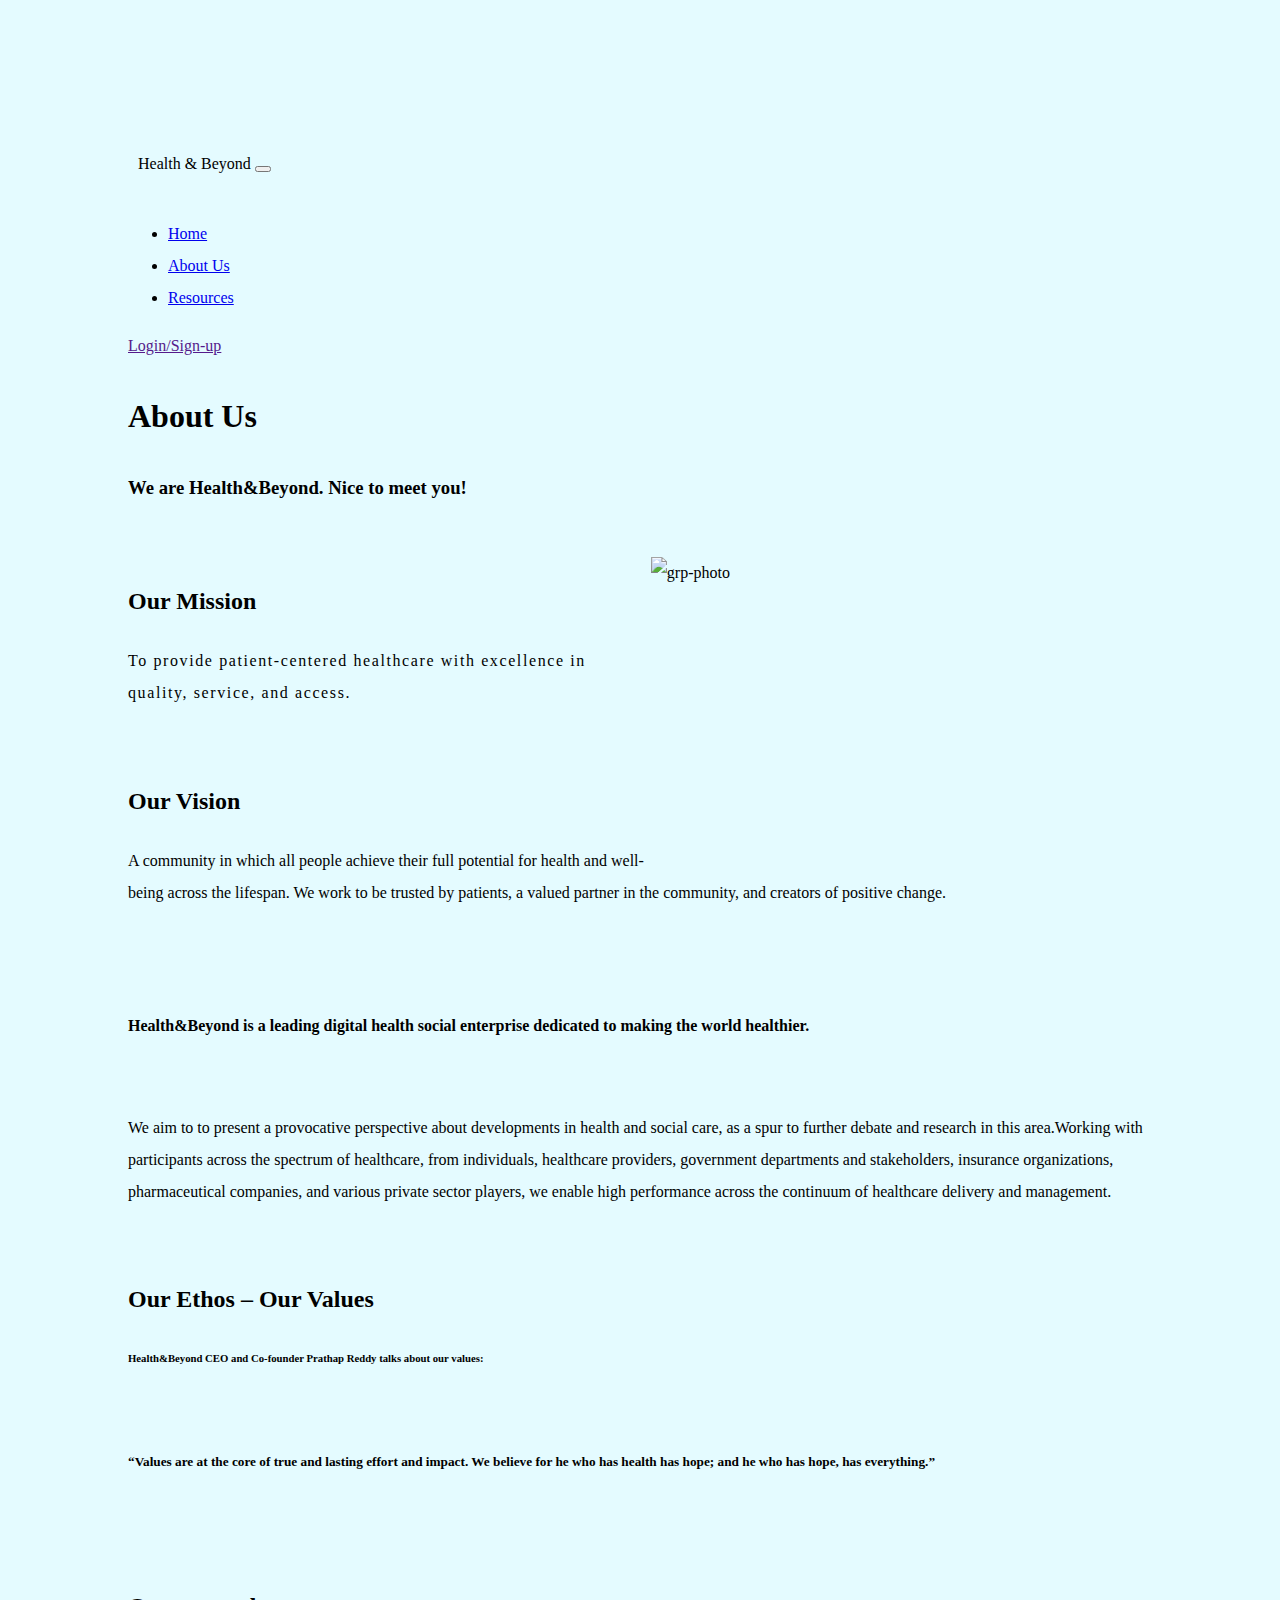
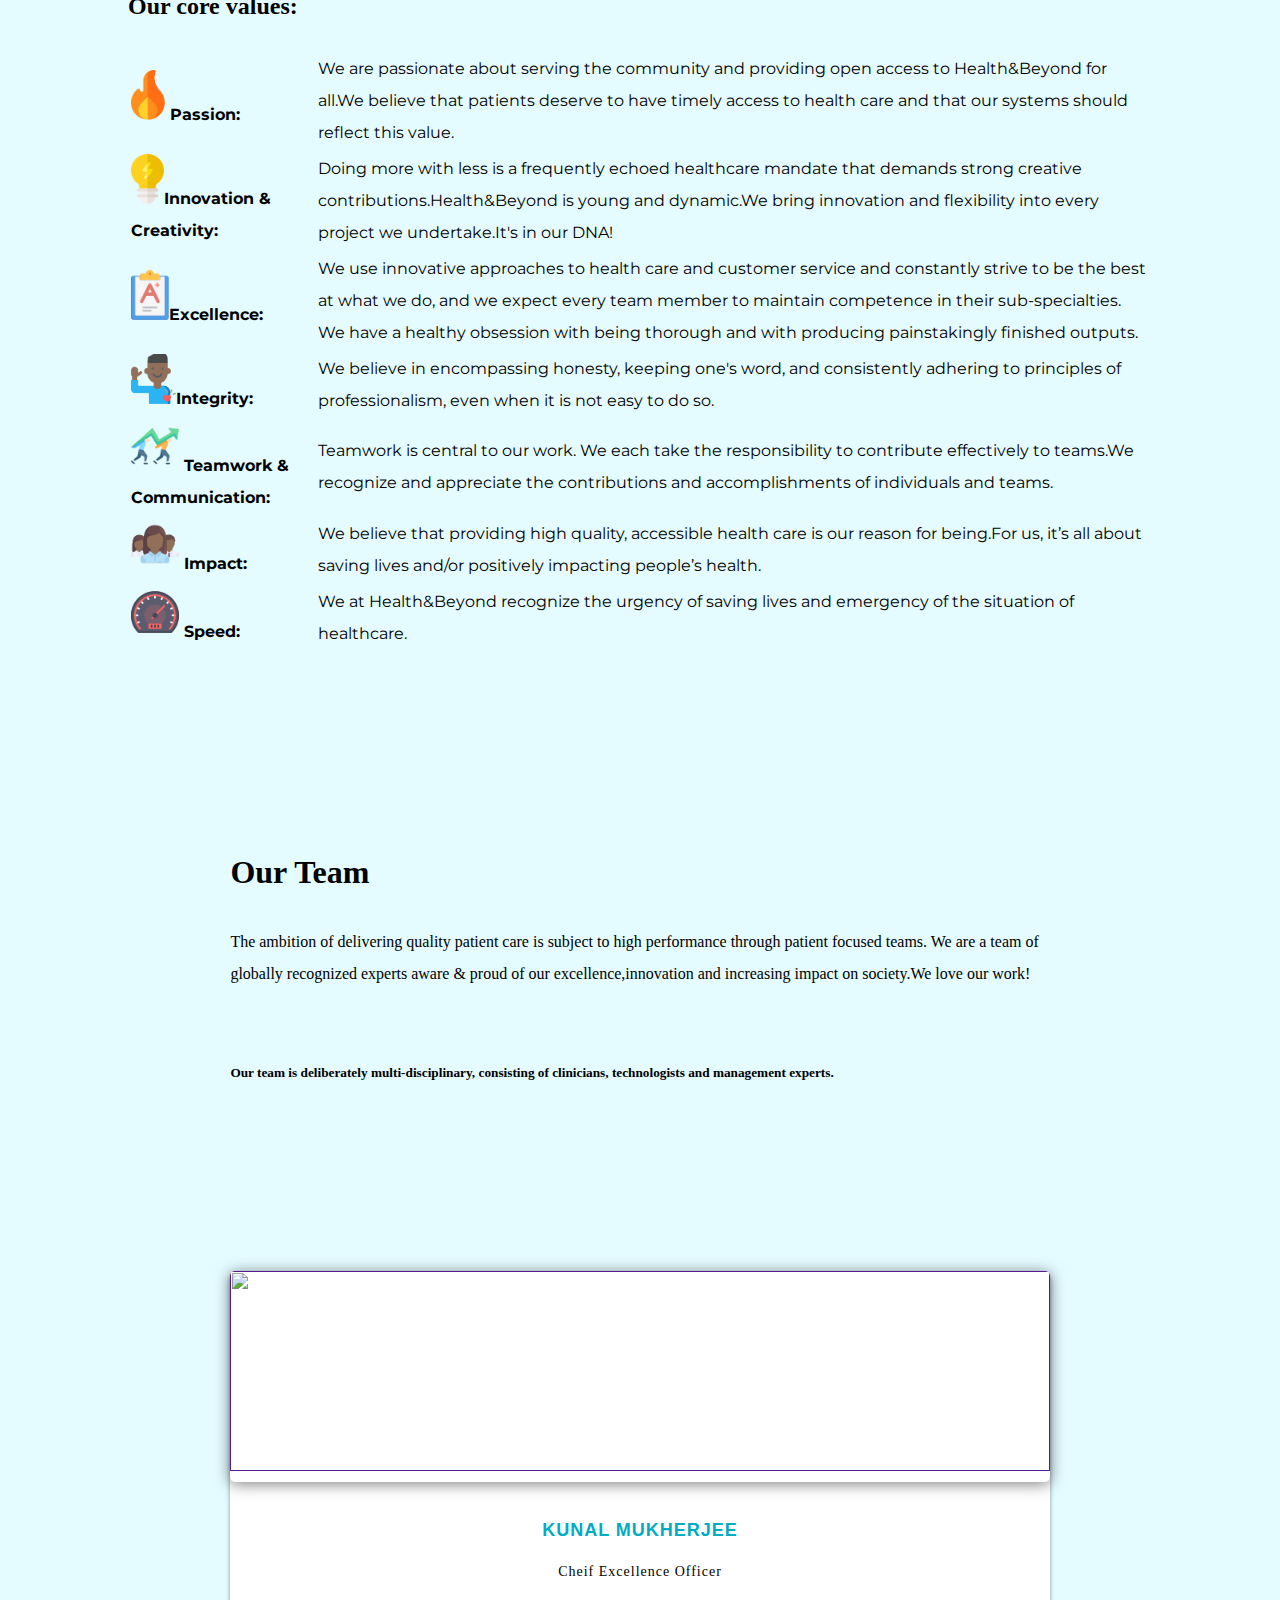
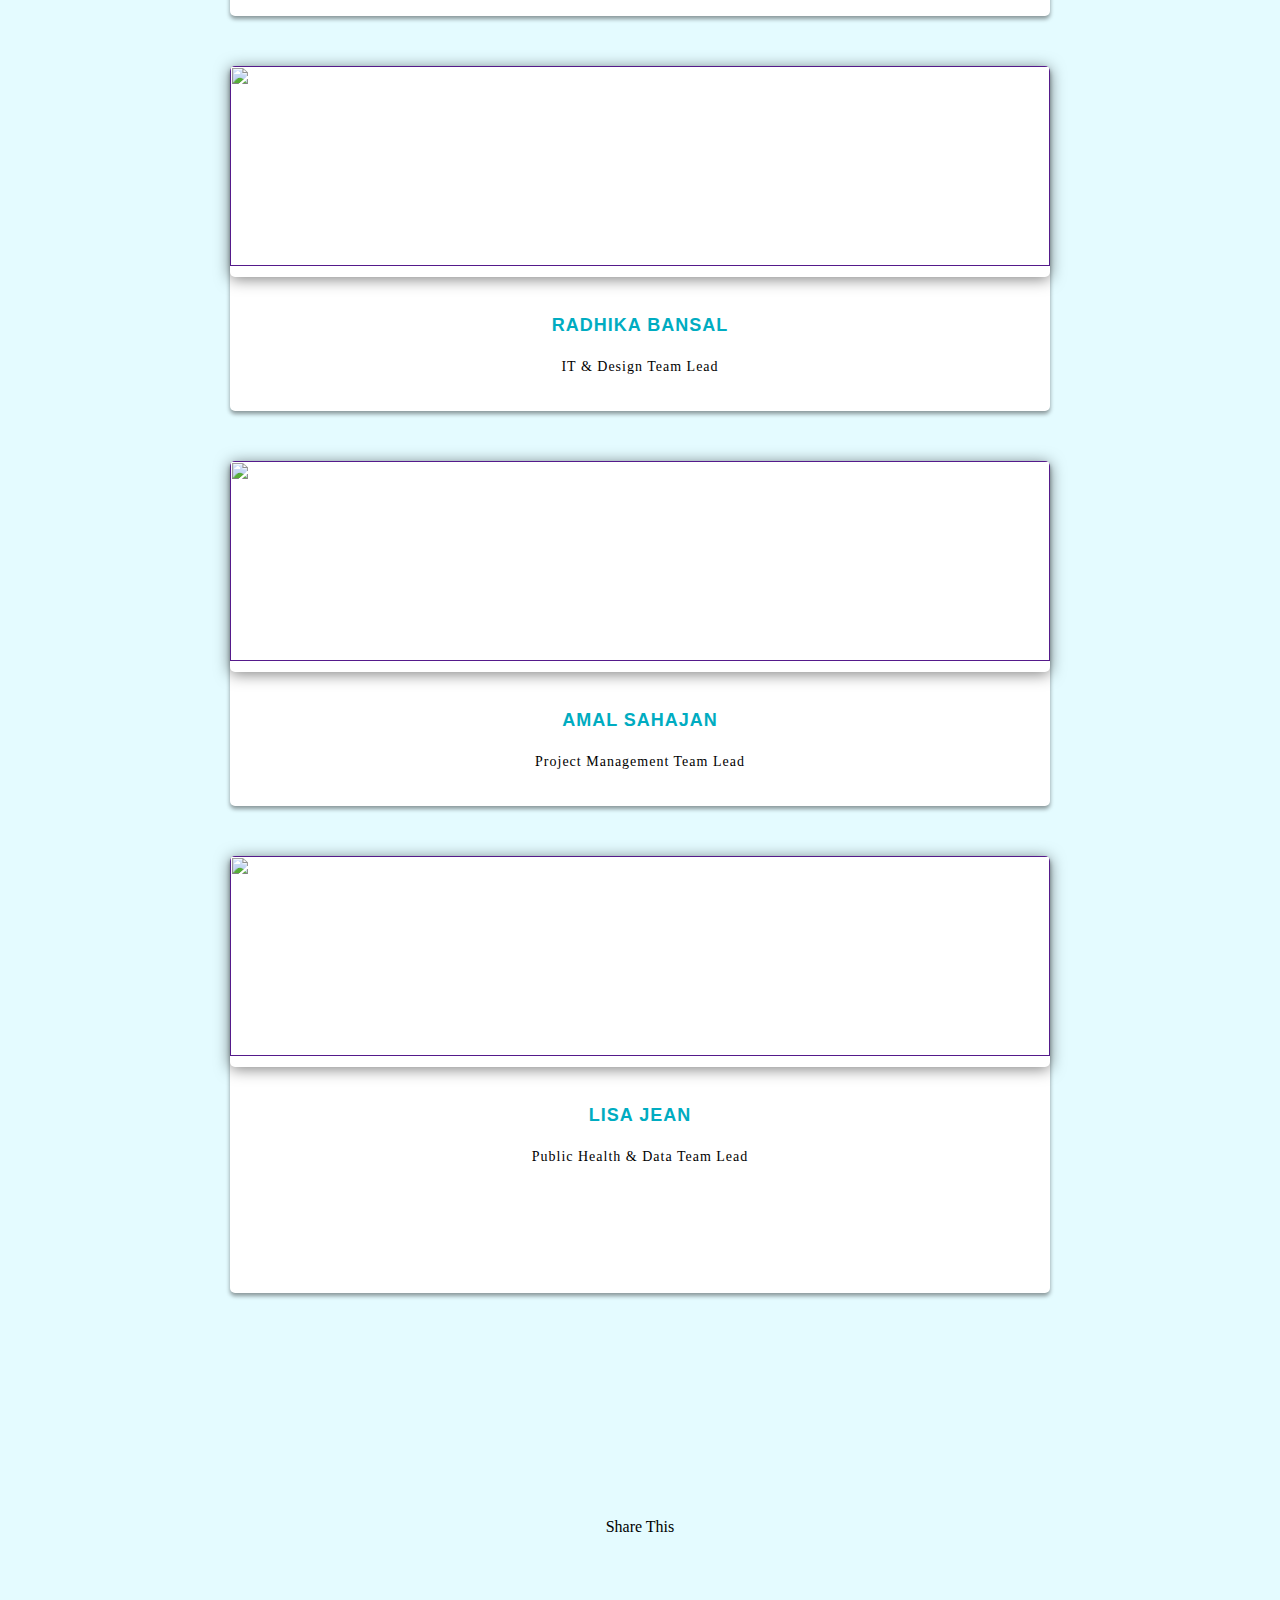
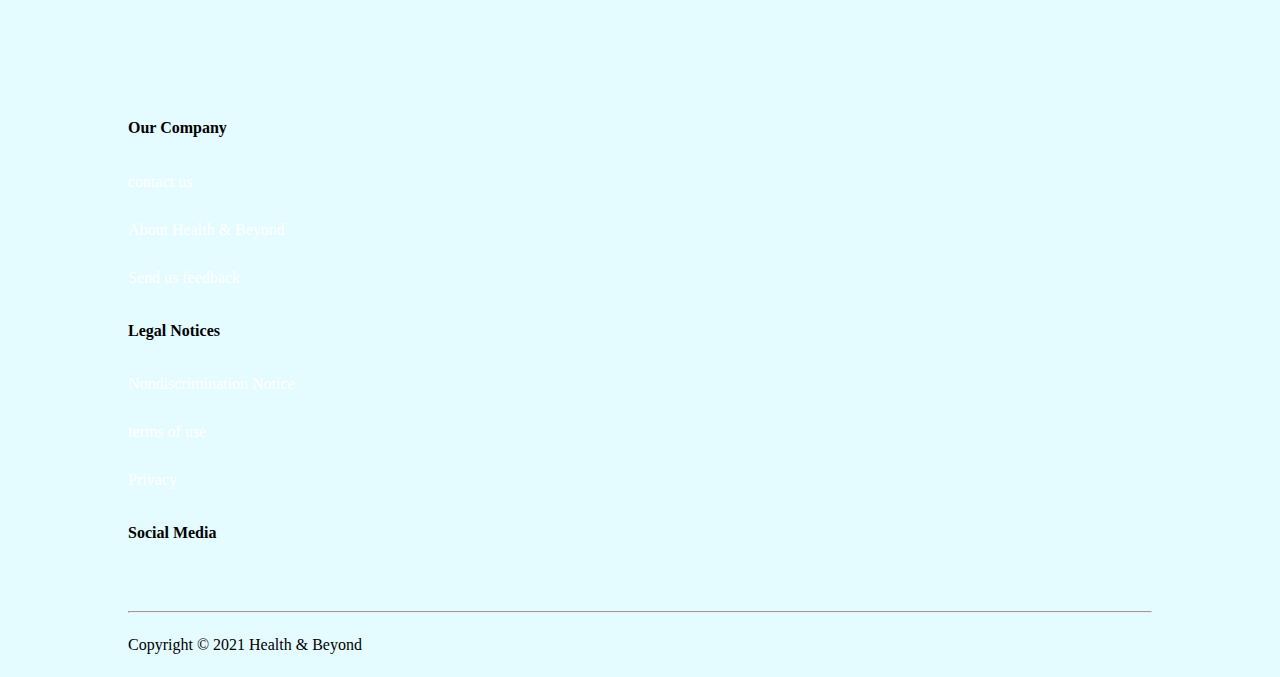
==== about_us.html @ 93981a6d "Merge branch 'main' of https://github.com/iamaritra01/webocode" ====
<!DOCTYPE html>
<html lang="en">
  <head>
    <meta charset="UTF-8" />
    <meta http-equiv="X-UA-Compatible" content="IE=edge" />
    <meta name="viewport" content="width=device-width, initial-scale=1.0" />
    <title>About Us-Health&Beyond</title>
    <!-- Bootstrap5 -->
    <link
      href="https://cdn.jsdelivr.net/npm/bootstrap@5.0.2/dist/css/bootstrap.min.css"
      rel="stylesheet"
      integrity="sha384-EVSTQN3/azprG1Anm3QDgpJLIm9Nao0Yz1ztcQTwFspd3yD65VohhpuuCOmLASjC"
      crossorigin="anonymous"
    />
    <script
      src="https://cdn.jsdelivr.net/npm/bootstrap@5.0.2/dist/js/bootstrap.bundle.min.js"
      integrity="sha384-MrcW6ZMFYlzcLA8Nl+NtUVF0sA7MsXsP1UyJoMp4YLEuNSfAP+JcXn/tWtIaxVXM"
      crossorigin="anonymous"
    ></script>

    <!-- styles -->
    <link rel="stylesheet" href="about_us.css" />
    <!-- font awesome -->
    <script
      src="https://kit.fontawesome.com/3634587879.js"
      crossorigin="anonymous"
    ></script>
    <!-- google font  -->
     <link rel="preconnect" href="https://fonts.googleapis.com" />
    <link rel="preconnect" href="https://fonts.gstatic.com" crossorigin />
    <link
      href="https://fonts.googleapis.com/css2?family=Source+Sans+Pro:wght@200;300;400;600;700;900&display=swap"
      rel="stylesheet"
    />
    <link rel="preconnect" href="https://fonts.googleapis.com" />
    <link rel="preconnect" href="https://fonts.gstatic.com" crossorigin />
    <link
      href="https://fonts.googleapis.com/css2?family=Work+Sans:wght@300;400&display=swap"
      rel="stylesheet"
    />
    <link rel="preconnect" href="https://fonts.googleapis.com" />
    <link rel="preconnect" href="https://fonts.gstatic.com" crossorigin />
    <link
      href="https://fonts.googleapis.com/css2?family=Montserrat:wght@300;700&display=swap"
      rel="stylesheet"
    />
  </head>
  <body>
    <!-----NAVBAR------>
    <nav class="navbar navbar-expand-lg bg-light navbar-light py-3 fixed-top">
        <div class="container-fluid">
          <i class="fas fa-heartbeat"><a href="#" class="navbar-brand"></a></i>Health & Beyond</a>
          <button
            class="navbar-toggler"
            type="button"
            data-bs-toggle="collapse"
            data-bs-target="#navmenu"
          >
            <span class="navbar-toggler-icon"></span>
          </button>
          <div class="collapse navbar-collapse" id="navmenu">
            <ul class="navbar-nav ms-auto mx-4">
              <li class="nav-item">
                <a href="#home" class="nav-link">Home</a>
              </li>
              <li class="nav-item">
                <a href="about_us.html" class="nav-link">About Us</a>
              </li>
              <li class="nav-item">
                <a href="resource.html" class="nav-link">Resources</a>
              </li>
            </ul>
            <a href="" class="btn btn-primary btn-lg">Login/Sign-up</a>
          </div>
        </div>
      </nav>
  

    <!-- about us -->
    <h1>About Us</h1>
    <h3>We are Health&Beyond. Nice to meet you!</h3>
    <br />
    <img
      class="f-right"
      src="https://media.istockphoto.com/photos/healthcare-workers-portrait-picture-id1284636209?b=1&k=6&m=1284636209&s=170667a&w=0&h=SbVXs9gdwadnvlPafKWFVXrKiL9jx0_XpvKh5DGFoJA="
      alt="grp-photo"
    />
    <h2>Our Mission</h2>
    <p class="space">
      To provide patient-centered healthcare with excellence in quality,
      service, and access.
    </p>
    <br />
    <h2>Our Vision</h2>
    <p>
      A community in which all people achieve their full potential for health
      and well-being across the lifespan. We work to be trusted by patients, a
      valued partner in the community, and creators of positive change.
    </p>
    <br /><br />

    <h4>
      Health&Beyond is a leading digital health social enterprise dedicated to
      making the world healthier.
    </h4>
    <br />
    <p>
      We aim to to present a provocative perspective about developments in
      health and social care, as a spur to further debate and research in this
      area.Working with participants across the spectrum of healthcare, from
      individuals, healthcare providers, government departments and
      stakeholders, insurance organizations, pharmaceutical companies, and
      various private sector players, we enable high performance across the
      continuum of healthcare delivery and management.
    </p>
    <br />
    <h2>Our Ethos – Our Values</h2>
    <h6>
      Health&Beyond CEO and Co-founder Prathap Reddy talks about our values:
    </h6>
    <br />
    <h5>
      “Values are at the core of true and lasting effort and impact. We believe
      for he who has health has hope; and he who has hope, has everything.”
    </h5>
    <br /><br />
    <!-- table -->
    <h2>Our core values:</h2>
    <div class="values">
        <table>
        <tr>
        <td class="para"> <span> <img class="icon" src="images/fire.png" alt="icon1"></span> Passion:</td>
        <td class="table-para">
          We are passionate about serving the community and providing open
          access to Health&Beyond for all.We believe that patients deserve to
          have timely access to health care and that our systems should reflect
          this value.
        </td>
      </tr>
      <tr>
        <td class="para">
            <img class="icon" src="images/innovation.png" alt="icon2"><span>Innovation & Creativity:</span>
        </td>
        <td class="table-para">
          Doing more with less is a frequently echoed healthcare mandate that
          demands strong creative contributions.Health&Beyond is young and
          dynamic.We bring innovation and flexibility into every project we
          undertake.It's in our DNA!
        </td>
      </tr>
      <tr>
        <td class="para">
          <img class="icon" src="images/excellence.png" alt="icon3">Excellence:
        </td>
        <td class="table-para">
          We use innovative approaches to health care and customer service and
          constantly strive to be the best at what we do, and we expect every
          team member to maintain competence in their sub-specialties. We have a
          healthy obsession with being thorough and with producing painstakingly
          finished outputs.
        </td>
      </tr>
      <tr>
        <td class="para">
            <img class="icon" src="images/integrity.png" alt="icon4">Integrity:</td>
        <td class="table-para">
          We believe in encompassing honesty, keeping one's word, and
          consistently adhering to principles of professionalism, even when it
          is not easy to do so.
        </td>
      </tr>
      <tr>
        <td class="para">
          <img class="icon"src="images/team.png" alt="icon5"> Teamwork & Communication:
        </td>
        <td class="table-para">
          Teamwork is central to our work. We each take the responsibility to
          contribute effectively to teams.We recognize and appreciate the
          contributions and accomplishments of individuals and teams.
        </td>
      </tr>
      <tr>
        <td class="para">
           <img class="icon" src="images/impact.png" alt="icon6"> Impact:</td>
        <td class="table-para">
          We believe that providing high quality, accessible health care is our
          reason for being.For us, it’s all about saving lives and/or positively
          impacting people’s health.
        </td>
      </tr>
      <tr>
        <td class="para">
            <img class="icon" src="images/speed.png" alt="icon7"> Speed:</td>
        <td class="table-para">
          We at Health&Beyond recognize the urgency of saving lives and
          emergency of the situation of healthcare.
        </td>
      </tr>
        </table>
    </div>
    <br /><br />

    <div class="team">
      <h1>Our Team</h1>
      <p>
        The ambition of delivering quality patient care is subject to high
        performance through patient focused teams. We are a team of globally
        recognized experts aware & proud of our excellence,innovation and
        increasing impact on society.We love our work!
      </p>
      <br />
      <h5>
        Our team is deliberately multi-disciplinary, consisting of clinicians,
        technologists and management experts.
      </h5><br>
      
      <!-- Card -->
    <div id="cards_landscape_wrap-2">
        <div class="container">
            <div class="row">
                <div class="col-xs-12 col-sm-6 col-md-3 col-lg-3">
                    <a href="">
                        <div class="card-flyer">
                            <div class="text-box">
                                <div class="image-box">
                                    <img src="https://images.unsplash.com/photo-1582750433449-648ed127bb54?ixid=MnwxMjA3fDB8MHxzZWFyY2h8MjB8fGRvY3RvcnN8ZW58MHx8MHx8&ixlib=rb-1.2.1&auto=format&fit=crop&w=500&q=60" alt="" />
                                </div>
                                <div class="text-container">
                                    <h6>Kunal Mukherjee</h6>
                                    <p>Cheif Excellence Officer</p>
                                </div>
                            </div>
                        </div>
                    </a>
                </div>
                <div class="col-xs-12 col-sm-6 col-md-3 col-lg-3">
                    <a href="">
                        <div class="card-flyer">
                            <div class="text-box">
                                <div class="image-box">
                                    <img  
                                    src="https://images.unsplash.com/photo-1485043621645-c983f19e23c6?ixid=MnwxMjA3fDB8MHxzZWFyY2h8NjZ8fGxhZHl8ZW58MHx8MHx8&ixlib=rb-1.2.1&auto=format&fit=crop&w=500&q=60" alt="" />
                                </div>
                                <div class="text-container">                                    
                                    <h6>Radhika Bansal</h6>
                                    <p>IT & Design Team Lead</p>
                                </div>
                            </div>
                        </div>
                    </a>
                </div>
                <div class="col-xs-12 col-sm-6 col-md-3 col-lg-3">
                    <a href="">
                        <div class="card-flyer">
                            <div class="text-box">
                                <div class="image-box">
                                    <img src="https://images.unsplash.com/photo-1560241804-02b7b1bc9d55?ixid=MnwxMjA3fDB8MHxzZWFyY2h8N3x8bWFufGVufDB8fDB8fA%3D%3D&ixlib=rb-1.2.1&auto=format&fit=crop&w=500&q=60" alt="" />
                                </div>

                                <div class="text-container">
                                    <h6>Amal Sahajan</h6>
                                   <p>Project Management Team Lead</p>
                                </div>
                            </div>
                        </div>
                    </a>
                </div>
                 <div class="col-xs-12 col-sm-6 col-md-3 col-lg-3">
                    <a href="">
                        <div class="card-flyer">
                            <div class="text-box">
                                <div class="image-box ">
                                    <img class="lisa" src="https://images.unsplash.com/photo-1481214110143-ed630356e1bb?ixid=MnwxMjA3fDB8MHxzZWFyY2h8OHx8d29tZW58ZW58MHx8MHx8&ixlib=rb-1.2.1&auto=format&fit=crop&w=500&q=60" alt="" />
                                </div>
                                <div class="text-container lisa">
                                    <h6>Lisa Jean</h6>
                                   <p>Public Health & Data Team Lead</p>
                                </div>
                            </div>
                        </div>
                    </a>
                </div> 
            </div>
        </div>
    </div>

    </div>

    <!-- social -->

    <div class="social">
      <p>Share This</p>
      <a href=""><i class="fab fa-facebook-f"></i></a>
      <a href=""><i class="fab fa-twitter"></i></a>
      <a href=""><i class="fab fa-instagram"></i></a>
      <a href=""><i class="fas fa-envelope"></i></a>
      <a href=""><i class="fab fa-linkedin"></i></a>
    </div><br>

    <!----FOOTER---->
    <footer class="bg-dark p-5 text-white text-center position-relative">
       
        <div class="container">
          <div class="row">
            <div class="col-md-4 footer_box">
              <h4>Our Company</h4>
               <p><a  class="footer-item" href="#">contact us</a></p>
               <p><a class="footer-item" href="#">About Health & Beyond</a></p>
               <p><a class="footer-item" href="#">Send us feedback</a></p>
            </div>
            <div class="col-md-4 footer_box">
              <h4>Legal Notices</h4>
               <p><a class="footer-item" href="#">Nondiscrimination Notice</a></p>
               <p><a  class="footer-item"href="#">terms of use</a></p>
               <p><a class="footer-item" href="#">Privacy</a></p>
            </div>
            <div class="col-md-4 footer_box">
              <h4>Social Media</h4>
              <a class="footer-item" href="#"><i class="fab fa-twitter h3"></i></a>
              <a class="footer-item" href="#"><i class="fab fa-facebook h3"></i></a>
              <a class="footer-item" href="#"><i class="fab fa-instagram h3"></i></a>
          </div>
            <hr>
            <p class="lead">Copyright &copy; 2021 Health & Beyond </p>
          </div>
      </footer>
  </body>
</html>
---- about_us.css ----
body {
    background-color: #e4fbff;
    margin-left: 10%;
    margin-right: 10%;
    line-height: 2;
    margin-top: 8%;
  }
  
  .f-right {
    float: right;
    width: 450px;
    height: 300px;
    margin-right: 5%;
  }
  .space {
    letter-spacing: 0.1rem;
  }
  .para {
    font-weight: bold;
    font-size: 1rem;
    font-family: "Montserrat", sans-serif;
  }
  .table-para {
    font-family: "Montserrat", sans-serif;
  }
  
  /* i {
    margin-right: 10px;
  } */
  .icon {
    height: 50px;
  }
  .social {
    text-align: center;
  }
  .team {
    padding: 10%;
  }
  
  /* card */
  #cards_landscape_wrap-2 {
    text-align: center;
    background: #e4fbff;
  }
  #cards_landscape_wrap-2 .container {
    padding-top: 80px;
    padding-bottom: 100px;
  }
  #cards_landscape_wrap-2 a {
    text-decoration: none;
    outline: none;
  }
  #cards_landscape_wrap-2 .card-flyer {
    border-radius: 5px;
  }
  #cards_landscape_wrap-2 .card-flyer .image-box {
    background: #ffffff;
    overflow: hidden;
    box-shadow: 0px 2px 15px rgba(0, 0, 0, 0.5);
    border-radius: 5px;
  }
  #cards_landscape_wrap-2 .card-flyer .image-box img {
    -webkit-transition: all 0.9s ease;
    -moz-transition: all 0.9s ease;
    -o-transition: all 0.9s ease;
    -ms-transition: all 0.9s ease;
    width: 100%;
    height: 200px;
  }
  #cards_landscape_wrap-2 .card-flyer:hover .image-box img {
    opacity: 0.7;
    -webkit-transform: scale(1.15);
    -moz-transform: scale(1.15);
    -ms-transform: scale(1.15);
    -o-transform: scale(1.15);
    transform: scale(1.15);
  }
  #cards_landscape_wrap-2 .card-flyer .text-box {
    text-align: center;
  }
  #cards_landscape_wrap-2 .card-flyer .text-box .text-container {
    padding: 30px 18px;
  }
  #cards_landscape_wrap-2 .card-flyer {
    background: #ffffff;
    margin-top: 50px;
    -webkit-transition: all 0.2s ease-in;
    -moz-transition: all 0.2s ease-in;
    -ms-transition: all 0.2s ease-in;
    -o-transition: all 0.2s ease-in;
    transition: all 0.2s ease-in;
    box-shadow: 0px 3px 4px rgba(0, 0, 0, 0.4);
  }
  #cards_landscape_wrap-2 .card-flyer:hover {
    background: #fff;
    box-shadow: 0px 15px 26px rgba(0, 0, 0, 0.5);
    -webkit-transition: all 0.2s ease-in;
    -moz-transition: all 0.2s ease-in;
    -ms-transition: all 0.2s ease-in;
    -o-transition: all 0.2s ease-in;
    transition: all 0.2s ease-in;
    margin-top: 50px;
  }
  #cards_landscape_wrap-2 .card-flyer .text-box p {
    margin-top: 10px;
    margin-bottom: 0px;
    padding-bottom: 0px;
    font-size: 14px;
    letter-spacing: 1px;
    color: #000000;
  }
  #cards_landscape_wrap-2 .card-flyer .text-box h6 {
    margin-top: 0px;
    margin-bottom: 4px;
    font-size: 18px;
    font-weight: bold;
    text-transform: uppercase;
    font-family: "Roboto Black", sans-serif;
    letter-spacing: 1px;
    color: #00acc1;
  }
  .lisa {
    height: 166px;
  }
.footer-item{
    text-decoration: none;
    color:#fff;
}
.fab{
    margin-left:20px;

}
.fas{
    margin-right: 10px;
    font-size:50px;
}
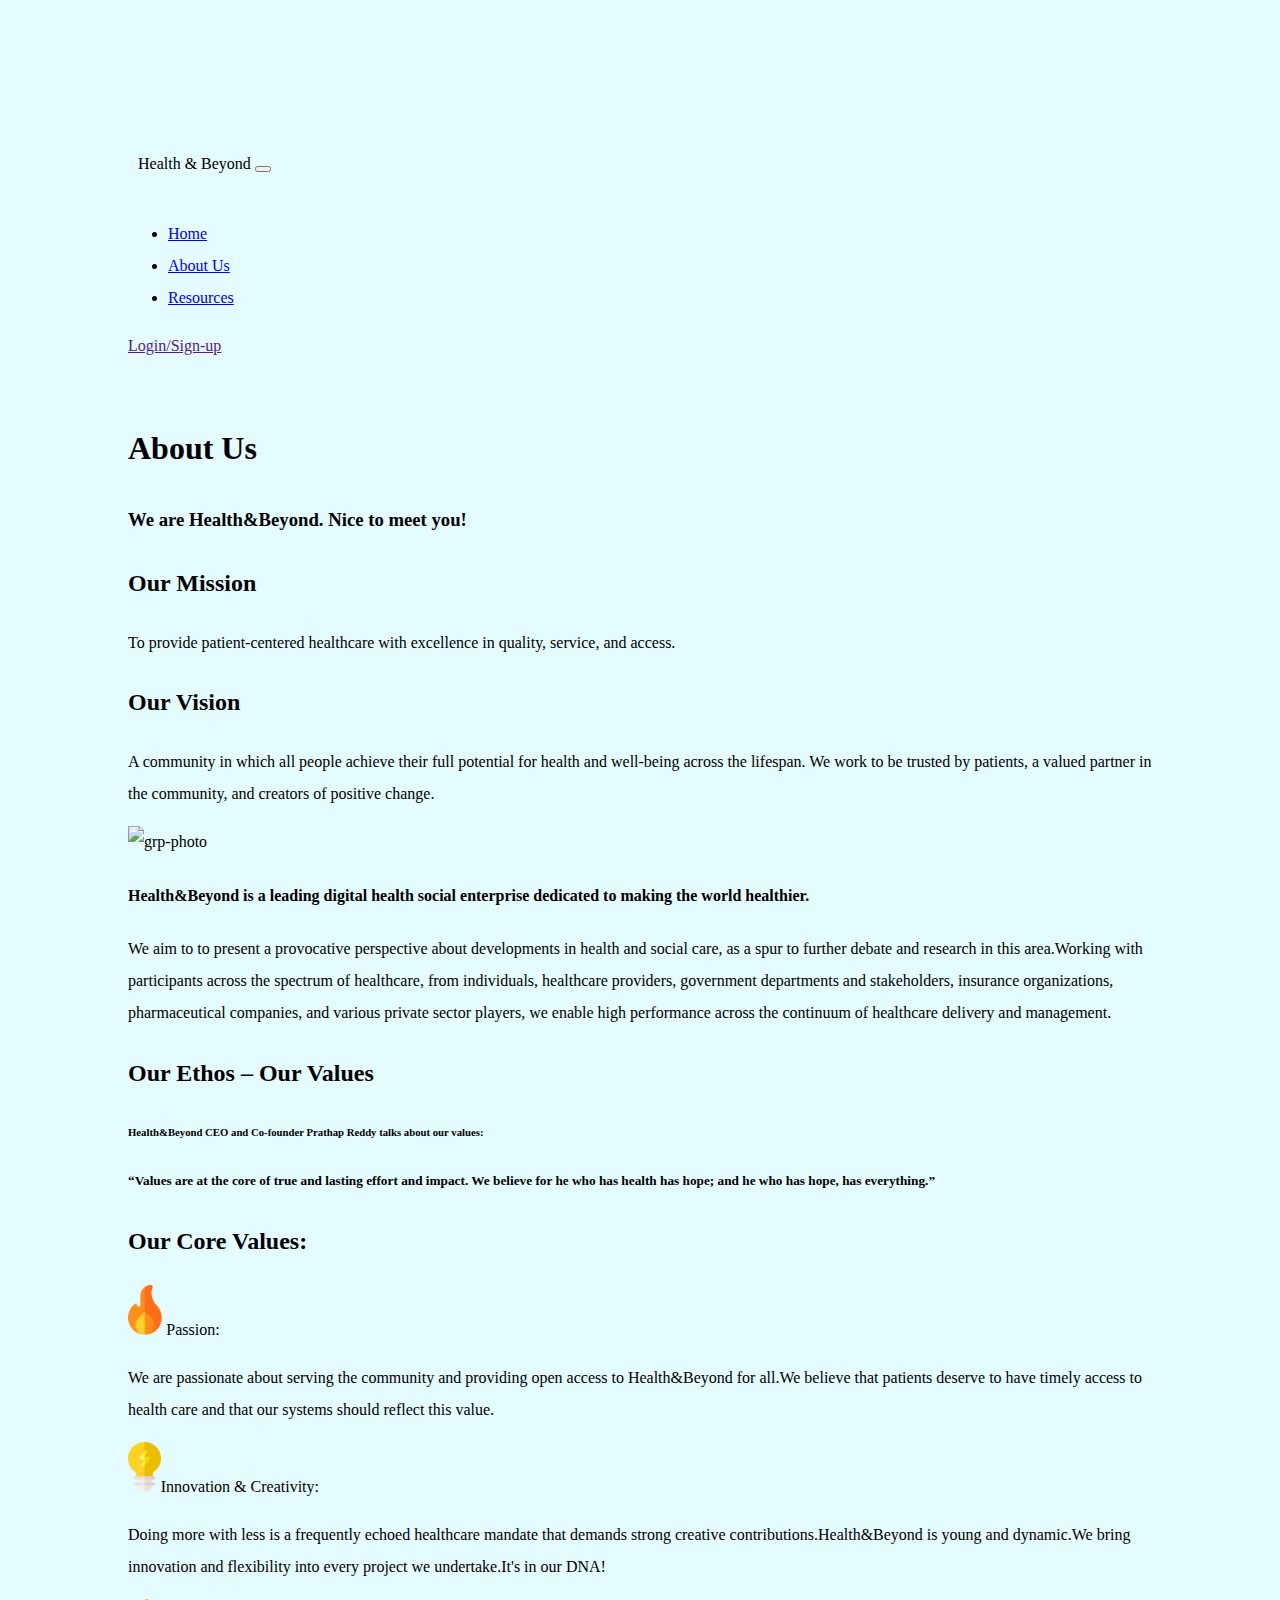
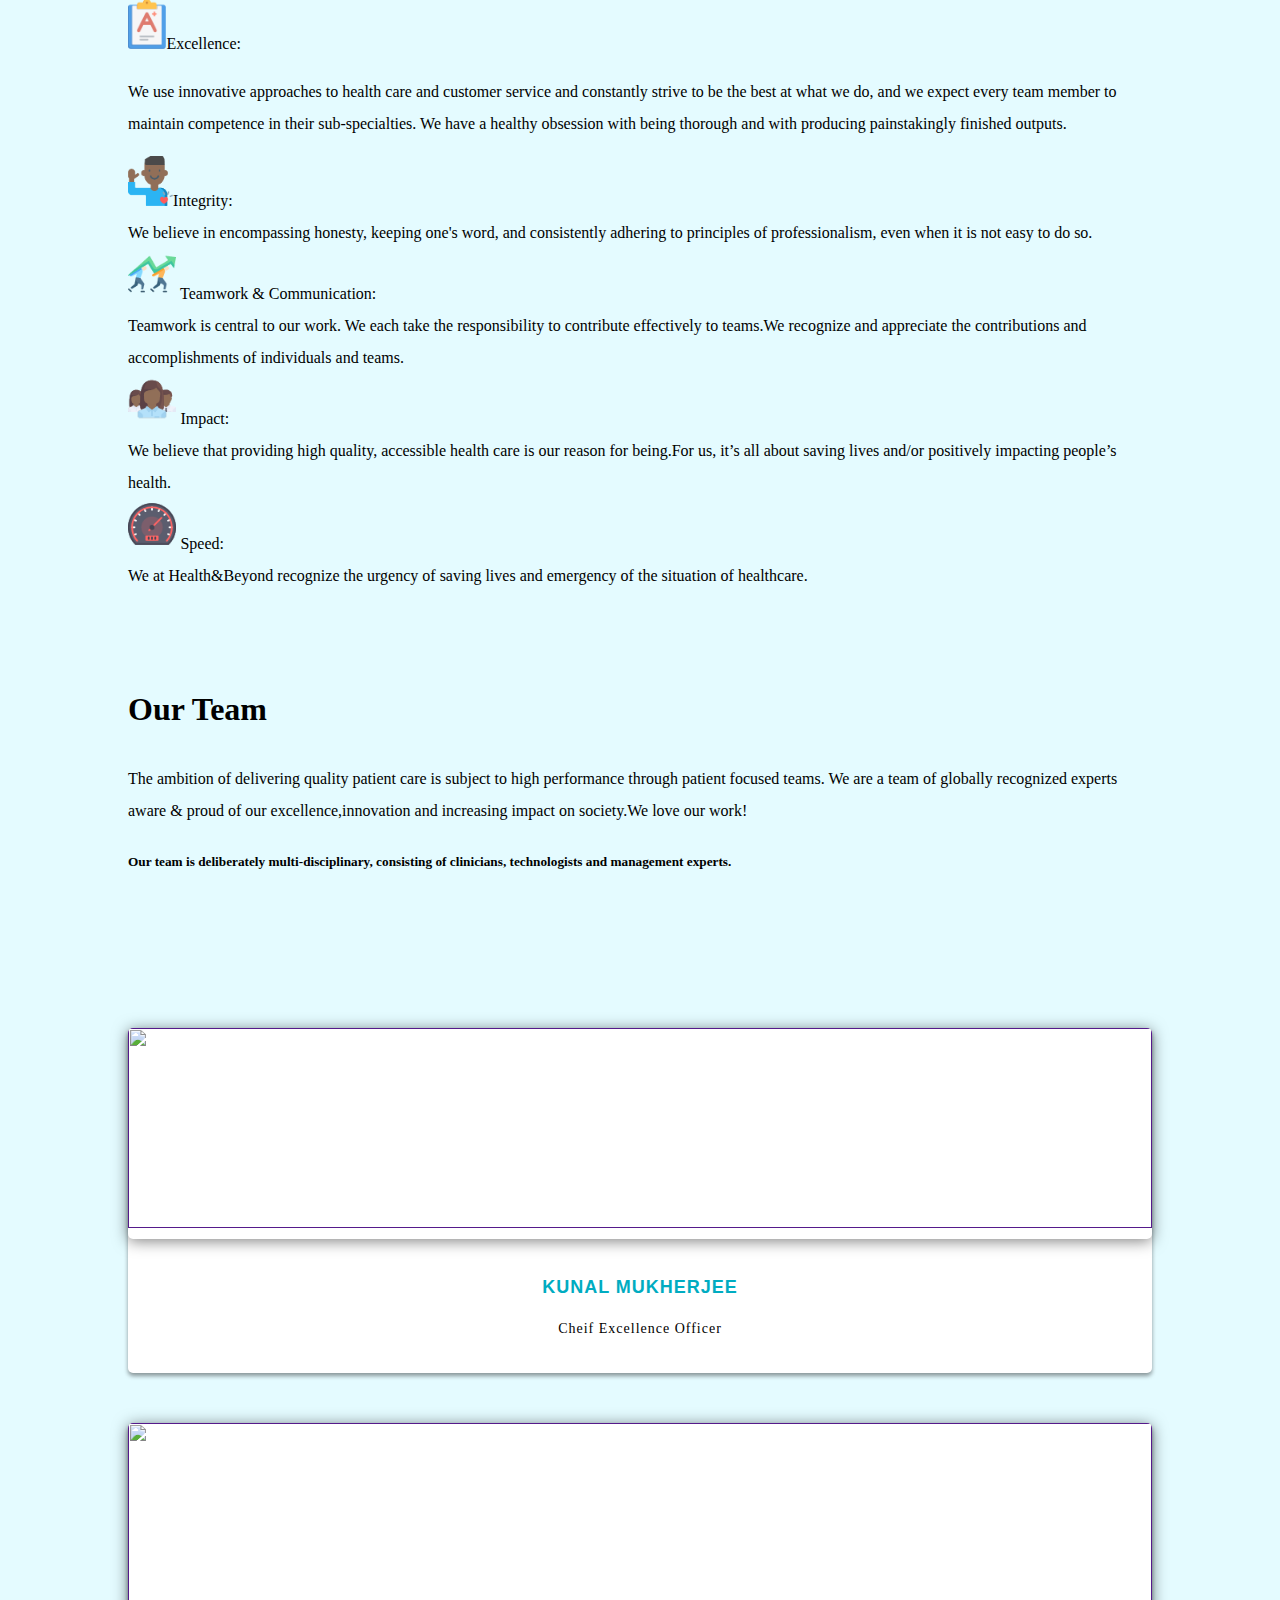
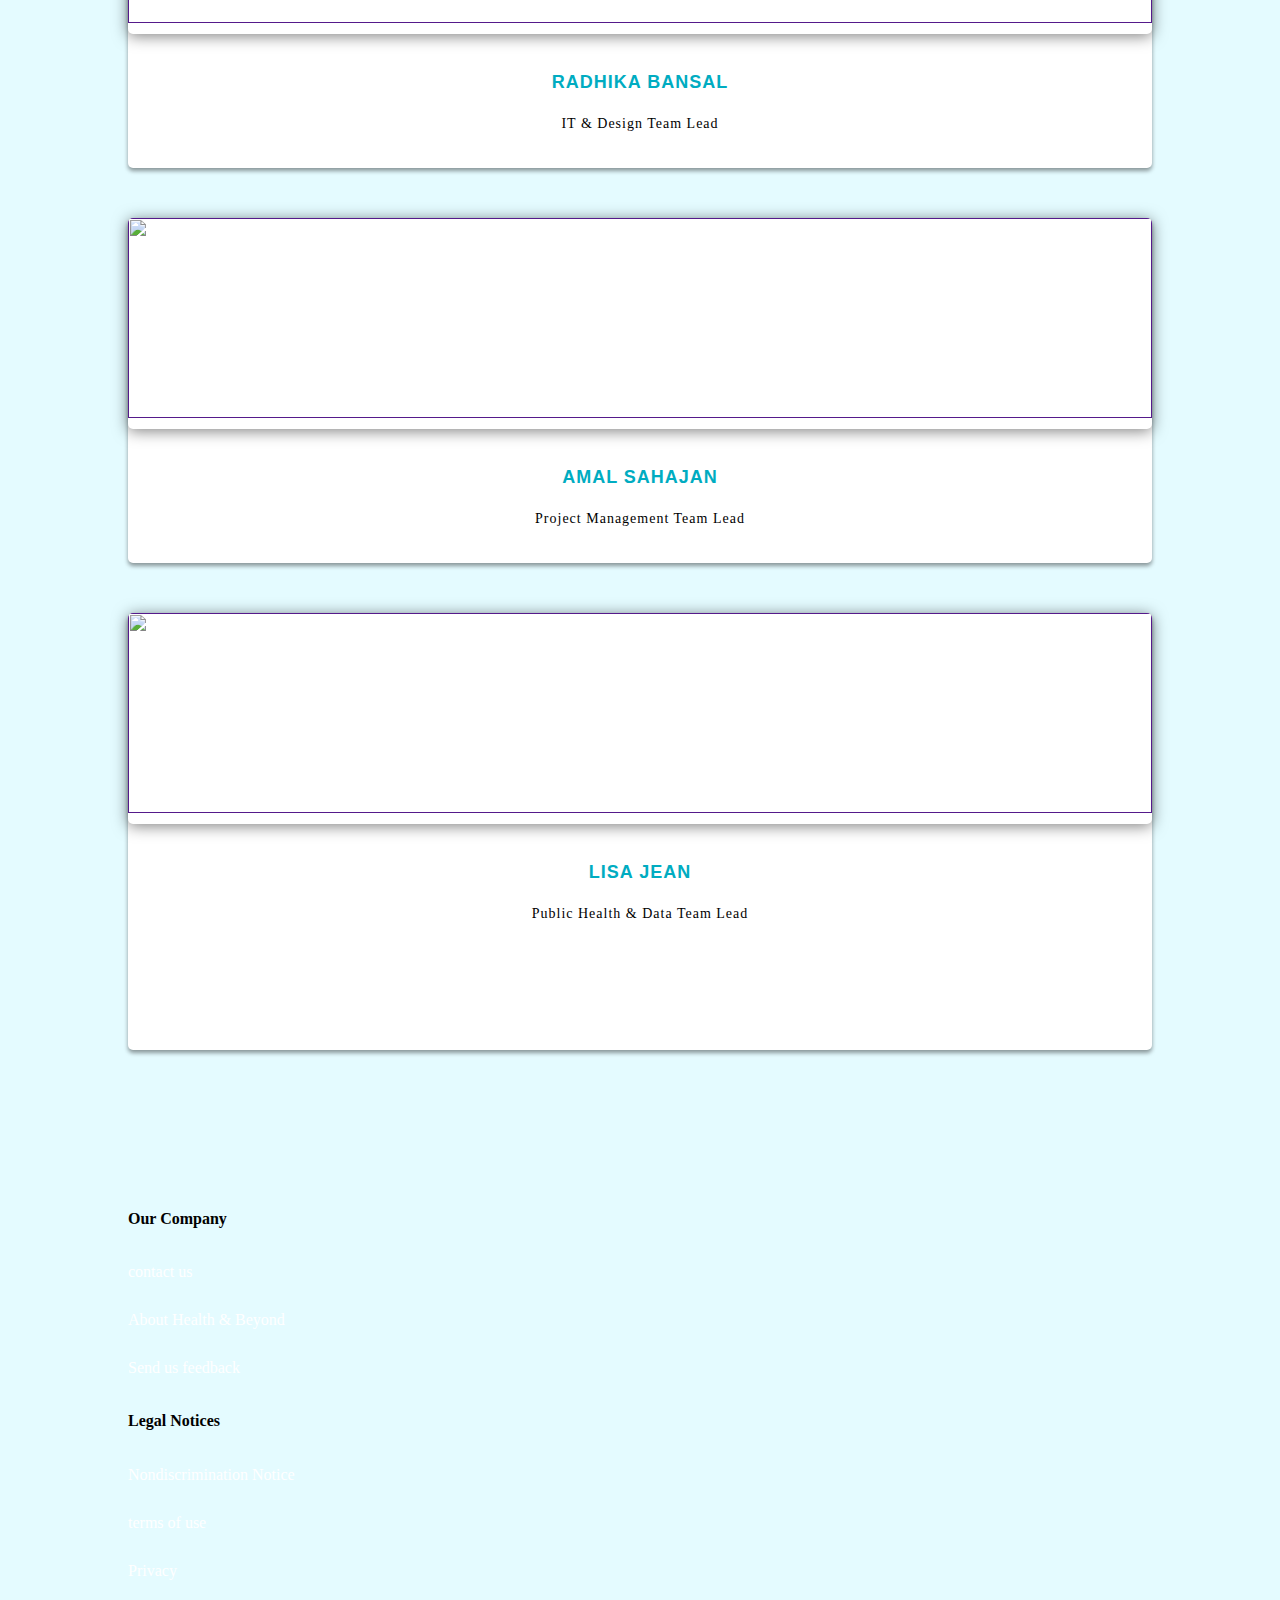
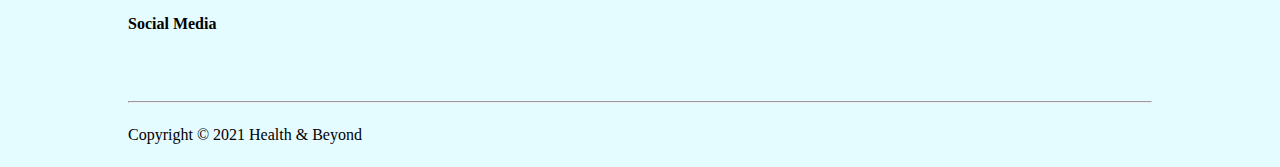
==== commit 6c70a6c2: "changed in about_us" ====
--- a/about_us.html
+++ b/about_us.html
@@ -1,328 +1,324 @@
 <!DOCTYPE html>
 <html lang="en">
-  <head>
+
+<head>
     <meta charset="UTF-8" />
     <meta http-equiv="X-UA-Compatible" content="IE=edge" />
     <meta name="viewport" content="width=device-width, initial-scale=1.0" />
     <title>About Us-Health&Beyond</title>
     <!-- Bootstrap5 -->
-    <link
-      href="https://cdn.jsdelivr.net/npm/bootstrap@5.0.2/dist/css/bootstrap.min.css"
-      rel="stylesheet"
-      integrity="sha384-EVSTQN3/azprG1Anm3QDgpJLIm9Nao0Yz1ztcQTwFspd3yD65VohhpuuCOmLASjC"
-      crossorigin="anonymous"
-    />
-    <script
-      src="https://cdn.jsdelivr.net/npm/bootstrap@5.0.2/dist/js/bootstrap.bundle.min.js"
-      integrity="sha384-MrcW6ZMFYlzcLA8Nl+NtUVF0sA7MsXsP1UyJoMp4YLEuNSfAP+JcXn/tWtIaxVXM"
-      crossorigin="anonymous"
-    ></script>
+    <link href="https://cdn.jsdelivr.net/npm/bootstrap@5.0.2/dist/css/bootstrap.min.css" rel="stylesheet"
+        integrity="sha384-EVSTQN3/azprG1Anm3QDgpJLIm9Nao0Yz1ztcQTwFspd3yD65VohhpuuCOmLASjC" crossorigin="anonymous" />
+    <script src="https://cdn.jsdelivr.net/npm/bootstrap@5.0.2/dist/js/bootstrap.bundle.min.js"
+        integrity="sha384-MrcW6ZMFYlzcLA8Nl+NtUVF0sA7MsXsP1UyJoMp4YLEuNSfAP+JcXn/tWtIaxVXM"
+        crossorigin="anonymous"></script>
 
     <!-- styles -->
     <link rel="stylesheet" href="about_us.css" />
     <!-- font awesome -->
-    <script
-      src="https://kit.fontawesome.com/3634587879.js"
-      crossorigin="anonymous"
-    ></script>
+    <script src="https://kit.fontawesome.com/3634587879.js" crossorigin="anonymous"></script>
     <!-- google font  -->
-     <link rel="preconnect" href="https://fonts.googleapis.com" />
-    <link rel="preconnect" href="https://fonts.gstatic.com" crossorigin />
-    <link
-      href="https://fonts.googleapis.com/css2?family=Source+Sans+Pro:wght@200;300;400;600;700;900&display=swap"
-      rel="stylesheet"
-    />
     <link rel="preconnect" href="https://fonts.googleapis.com" />
     <link rel="preconnect" href="https://fonts.gstatic.com" crossorigin />
-    <link
-      href="https://fonts.googleapis.com/css2?family=Work+Sans:wght@300;400&display=swap"
-      rel="stylesheet"
-    />
+    <link href="https://fonts.googleapis.com/css2?family=Source+Sans+Pro:wght@200;300;400;600;700;900&display=swap"
+        rel="stylesheet" />
     <link rel="preconnect" href="https://fonts.googleapis.com" />
     <link rel="preconnect" href="https://fonts.gstatic.com" crossorigin />
-    <link
-      href="https://fonts.googleapis.com/css2?family=Montserrat:wght@300;700&display=swap"
-      rel="stylesheet"
-    />
-  </head>
-  <body>
+    <link href="https://fonts.googleapis.com/css2?family=Work+Sans:wght@300;400&display=swap" rel="stylesheet" />
+    <link rel="preconnect" href="https://fonts.googleapis.com" />
+    <link rel="preconnect" href="https://fonts.gstatic.com" crossorigin />
+    <link href="https://fonts.googleapis.com/css2?family=Montserrat:wght@300;700&display=swap" rel="stylesheet" />
+</head>
+
+<body>
     <!-----NAVBAR------>
     <nav class="navbar navbar-expand-lg bg-light navbar-light py-3 fixed-top">
         <div class="container-fluid">
-          <i class="fas fa-heartbeat"><a href="#" class="navbar-brand"></a></i>Health & Beyond</a>
-          <button
-            class="navbar-toggler"
-            type="button"
-            data-bs-toggle="collapse"
-            data-bs-target="#navmenu"
-          >
-            <span class="navbar-toggler-icon"></span>
-          </button>
-          <div class="collapse navbar-collapse" id="navmenu">
-            <ul class="navbar-nav ms-auto mx-4">
-              <li class="nav-item">
-                <a href="#home" class="nav-link">Home</a>
-              </li>
-              <li class="nav-item">
-                <a href="about_us.html" class="nav-link">About Us</a>
-              </li>
-              <li class="nav-item">
-                <a href="resource.html" class="nav-link">Resources</a>
-              </li>
-            </ul>
-            <a href="" class="btn btn-primary btn-lg">Login/Sign-up</a>
-          </div>
+            <i class="fas fa-heartbeat"><a href="#" class="navbar-brand"></a></i>Health & Beyond</a>
+            <button class="navbar-toggler" type="button" data-bs-toggle="collapse" data-bs-target="#navmenu">
+                <span class="navbar-toggler-icon"></span>
+            </button>
+            <div class="collapse navbar-collapse" id="navmenu">
+                <ul class="navbar-nav ms-auto mx-4">
+                    <li class="nav-item">
+                        <a href="index.html" class="nav-link">Home</a>
+                    </li>
+                    <li class="nav-item">
+                        <a href="about_us.html" class="nav-link">About Us</a>
+                    </li>
+                    <li class="nav-item">
+                        <a href="resource.html" class="nav-link">Resources</a>
+                    </li>
+                </ul>
+                <a href="" class="btn btn-primary btn-lg">Login/Sign-up</a>
+            </div>
         </div>
-      </nav>
-  
-
+    </nav>
+
+    <br>
     <!-- about us -->
-    <h1>About Us</h1>
-    <h3>We are Health&Beyond. Nice to meet you!</h3>
-    <br />
-    <img
-      class="f-right"
-      src="https://media.istockphoto.com/photos/healthcare-workers-portrait-picture-id1284636209?b=1&k=6&m=1284636209&s=170667a&w=0&h=SbVXs9gdwadnvlPafKWFVXrKiL9jx0_XpvKh5DGFoJA="
-      alt="grp-photo"
-    />
-    <h2>Our Mission</h2>
-    <p class="space">
-      To provide patient-centered healthcare with excellence in quality,
-      service, and access.
-    </p>
-    <br />
-    <h2>Our Vision</h2>
-    <p>
-      A community in which all people achieve their full potential for health
-      and well-being across the lifespan. We work to be trusted by patients, a
-      valued partner in the community, and creators of positive change.
-    </p>
-    <br /><br />
-
-    <h4>
-      Health&Beyond is a leading digital health social enterprise dedicated to
-      making the world healthier.
-    </h4>
-    <br />
-    <p>
-      We aim to to present a provocative perspective about developments in
-      health and social care, as a spur to further debate and research in this
-      area.Working with participants across the spectrum of healthcare, from
-      individuals, healthcare providers, government departments and
-      stakeholders, insurance organizations, pharmaceutical companies, and
-      various private sector players, we enable high performance across the
-      continuum of healthcare delivery and management.
-    </p>
-    <br />
-    <h2>Our Ethos – Our Values</h2>
-    <h6>
-      Health&Beyond CEO and Co-founder Prathap Reddy talks about our values:
-    </h6>
-    <br />
-    <h5>
-      “Values are at the core of true and lasting effort and impact. We believe
-      for he who has health has hope; and he who has hope, has everything.”
-    </h5>
-    <br /><br />
-    <!-- table -->
-    <h2>Our core values:</h2>
-    <div class="values">
-        <table>
-        <tr>
-        <td class="para"> <span> <img class="icon" src="images/fire.png" alt="icon1"></span> Passion:</td>
-        <td class="table-para">
-          We are passionate about serving the community and providing open
-          access to Health&Beyond for all.We believe that patients deserve to
-          have timely access to health care and that our systems should reflect
-          this value.
-        </td>
-      </tr>
-      <tr>
-        <td class="para">
-            <img class="icon" src="images/innovation.png" alt="icon2"><span>Innovation & Creativity:</span>
-        </td>
-        <td class="table-para">
-          Doing more with less is a frequently echoed healthcare mandate that
-          demands strong creative contributions.Health&Beyond is young and
-          dynamic.We bring innovation and flexibility into every project we
-          undertake.It's in our DNA!
-        </td>
-      </tr>
-      <tr>
-        <td class="para">
-          <img class="icon" src="images/excellence.png" alt="icon3">Excellence:
-        </td>
-        <td class="table-para">
-          We use innovative approaches to health care and customer service and
-          constantly strive to be the best at what we do, and we expect every
-          team member to maintain competence in their sub-specialties. We have a
-          healthy obsession with being thorough and with producing painstakingly
-          finished outputs.
-        </td>
-      </tr>
-      <tr>
-        <td class="para">
-            <img class="icon" src="images/integrity.png" alt="icon4">Integrity:</td>
-        <td class="table-para">
-          We believe in encompassing honesty, keeping one's word, and
-          consistently adhering to principles of professionalism, even when it
-          is not easy to do so.
-        </td>
-      </tr>
-      <tr>
-        <td class="para">
-          <img class="icon"src="images/team.png" alt="icon5"> Teamwork & Communication:
-        </td>
-        <td class="table-para">
-          Teamwork is central to our work. We each take the responsibility to
-          contribute effectively to teams.We recognize and appreciate the
-          contributions and accomplishments of individuals and teams.
-        </td>
-      </tr>
-      <tr>
-        <td class="para">
-           <img class="icon" src="images/impact.png" alt="icon6"> Impact:</td>
-        <td class="table-para">
-          We believe that providing high quality, accessible health care is our
-          reason for being.For us, it’s all about saving lives and/or positively
-          impacting people’s health.
-        </td>
-      </tr>
-      <tr>
-        <td class="para">
-            <img class="icon" src="images/speed.png" alt="icon7"> Speed:</td>
-        <td class="table-para">
-          We at Health&Beyond recognize the urgency of saving lives and
-          emergency of the situation of healthcare.
-        </td>
-      </tr>
-        </table>
-    </div>
-    <br /><br />
-
-    <div class="team">
-      <h1>Our Team</h1>
-      <p>
-        The ambition of delivering quality patient care is subject to high
-        performance through patient focused teams. We are a team of globally
-        recognized experts aware & proud of our excellence,innovation and
-        increasing impact on society.We love our work!
-      </p>
-      <br />
-      <h5>
-        Our team is deliberately multi-disciplinary, consisting of clinicians,
-        technologists and management experts.
-      </h5><br>
-      
-      <!-- Card -->
-    <div id="cards_landscape_wrap-2">
+    <section class="p-3">
+        <div class="container pt-5">
+            <h1>About Us</h1>
+            <h3>We are Health&Beyond. Nice to meet you!</h3>
+            <div class="container">
+                <div class="row">
+                    <div class="col-sm-8 mt-2">
+                        <h2 class="pt-4">Our Mission</h2>
+                        <p>To provide patient-centered healthcare with excellence in quality,
+                            service, and access.
+                        </p>
+                        <h2 class="pt-2">Our Vision</h2>
+                        <p>
+                            A community in which all people achieve their full potential for health
+                            and well-being across the lifespan. We work to be trusted by patients, a
+                            valued partner in the community, and creators of positive change.
+                        </p>
+                    </div>
+                    <div class="col-sm-4">
+                        <img class="img-fluid"
+                            src="https://media.istockphoto.com/photos/healthcare-workers-portrait-picture-id1284636209?b=1&k=6&m=1284636209&s=170667a&w=0&h=SbVXs9gdwadnvlPafKWFVXrKiL9jx0_XpvKh5DGFoJA="
+                            alt="grp-photo">
+                    </div>
+                </div>
+            </div>
+            <div class="container mt-3">
+                <h4>
+                    Health&Beyond is a leading digital health social enterprise dedicated to
+                    making the world healthier.
+                </h4>
+                <p class="pt-2">
+                    We aim to to present a provocative perspective about developments in
+                    health and social care, as a spur to further debate and research in this
+                    area.Working with participants across the spectrum of healthcare, from
+                    individuals, healthcare providers, government departments and
+                    stakeholders, insurance organizations, pharmaceutical companies, and
+                    various private sector players, we enable high performance across the
+                    continuum of healthcare delivery and management.
+                </p>
+            </div>
+            <div class="container mt-5">
+                <h2>Our Ethos – Our Values</h2>
+                <h6>
+                    Health&Beyond CEO and Co-founder Prathap Reddy talks about our values:
+                    <h6>
+                        <h5 class="pt-5">
+                            “Values are at the core of true and lasting effort and impact. We believe
+                            for he who has health has hope; and he who has hope, has everything.”
+                        </h5>
+            </div>
+            <!-- table -->
+            <div class="container mt-3">
+                <h2>Our Core Values:</h2>
+                <div class="row pt-2">
+                    <div class="col-sm-4">
+                        <img class="icon" src="images/fire.png" alt="icon1"></span>
+                        Passion:
+                    </div>
+                    <div class="col-sm-8">
+                        <p>We are passionate about serving the community and providing open
+                            access to Health&Beyond for all.We believe that patients deserve to
+                            have timely access to health care and that our systems should reflect
+                            this value.</p>
+                    </div>
+                    <div class="row pt-2">
+                        <div class="col-sm-4">
+                            <img class="icon" src="images/innovation.png" alt="icon2"><span>Innovation &
+                                Creativity:</span>
+                        </div>
+                        <div class="col-sm-8">
+                            <p>Doing more with less is a frequently echoed healthcare mandate that
+                                demands strong creative contributions.Health&Beyond is young and
+                                dynamic.We bring innovation and flexibility into every project we
+                                undertake.It's in our DNA!</p>
+                        </div>
+                    </div>
+                    <div class="row pt-2">
+                        <div class="col-sm-4">
+                            <img class="icon" src="images/excellence.png" alt="icon3">Excellence:
+                        </div>
+                        <div class="col-sm-8">
+                            <p>We use innovative approaches to health care and customer service and
+                                constantly strive to be the best at what we do, and we expect every
+                                team member to maintain competence in their sub-specialties. We have a
+                                healthy obsession with being thorough and with producing painstakingly
+                                finished outputs.</p>
+                        </div>
+                    </div>
+
+                    <div class="row pt-2">
+                        <div class="col-sm-4">
+                            <img class="icon" src="images/integrity.png" alt="icon4">Integrity:
+                        </div>
+                        <div class="col-sm-8">
+                            We believe in encompassing honesty, keeping one's word, and
+                            consistently adhering to principles of professionalism, even when it
+                            is not easy to do so.
+                        </div>
+                    </div>
+                    <div class="row pt-2">
+                        <div class="col-sm-4">
+                            <img class="icon" src="images/team.png" alt="icon5"> Teamwork & Communication:
+                        </div>
+
+                        <div class="col-sm-8">
+                            Teamwork is central to our work. We each take the responsibility to
+                            contribute effectively to teams.We recognize and appreciate the
+                            contributions and accomplishments of individuals and teams.
+                        </div>
+                    </div>
+                    <div class="row pt-2">
+                        <div class="col-sm-4">
+                            <img class="icon" src="images/impact.png" alt="icon6"> Impact:
+                        </div>
+                        <div class="col-sm-8">
+                            We believe that providing high quality, accessible health care is our
+                            reason for being.For us, it’s all about saving lives and/or positively
+                            impacting people’s health.
+                        </div>
+                    </div>
+                    <div class="row pt-2">
+                        <div class="col-sm-4">
+                            <img class="icon" src="images/speed.png" alt="icon7"> Speed:
+                        </div>
+                        <div class="col-sm-8">
+                            We at Health&Beyond recognize the urgency of saving lives and
+                            emergency of the situation of healthcare.
+                        </div>
+                    </div>
+                </div>
+                <br /><br />
+    </section>
+    <section class="p-5">
+        <div class="container">
+            <h1>Our Team</h1>
+            <p>
+                The ambition of delivering quality patient care is subject to high
+                performance through patient focused teams. We are a team of globally
+                recognized experts aware & proud of our excellence,innovation and
+                increasing impact on society.We love our work!
+            </p>
+            <h5 class="pt-3">
+                Our team is deliberately multi-disciplinary, consisting of clinicians,
+                technologists and management experts.
+            </h5>
+
+            <!-- Card -->
+            <div id="cards_landscape_wrap-2">
+                <div class="container">
+                    <div class="row">
+                        <div class="col-xs-12 col-sm-6 col-md-3 col-lg-3">
+                            <a href="">
+                                <div class="card-flyer">
+                                    <div class="text-box">
+                                        <div class="image-box">
+                                            <img src="https://images.unsplash.com/photo-1582750433449-648ed127bb54?ixid=MnwxMjA3fDB8MHxzZWFyY2h8MjB8fGRvY3RvcnN8ZW58MHx8MHx8&ixlib=rb-1.2.1&auto=format&fit=crop&w=500&q=60"
+                                                alt="" />
+                                        </div>
+                                        <div class="text-container">
+                                            <h6>Kunal Mukherjee</h6>
+                                            <p>Cheif Excellence Officer</p>
+                                        </div>
+                                    </div>
+                                </div>
+                            </a>
+                        </div>
+                        <div class="col-xs-12 col-sm-6 col-md-3 col-lg-3">
+                            <a href="">
+                                <div class="card-flyer">
+                                    <div class="text-box">
+                                        <div class="image-box">
+                                            <img src="https://images.unsplash.com/photo-1485043621645-c983f19e23c6?ixid=MnwxMjA3fDB8MHxzZWFyY2h8NjZ8fGxhZHl8ZW58MHx8MHx8&ixlib=rb-1.2.1&auto=format&fit=crop&w=500&q=60"
+                                                alt="" />
+                                        </div>
+                                        <div class="text-container">
+                                            <h6>Radhika Bansal</h6>
+                                            <p>IT & Design Team Lead</p>
+                                        </div>
+                                    </div>
+                                </div>
+                            </a>
+                        </div>
+                        <div class="col-xs-12 col-sm-6 col-md-3 col-lg-3">
+                            <a href="">
+                                <div class="card-flyer">
+                                    <div class="text-box">
+                                        <div class="image-box">
+                                            <img src="https://images.unsplash.com/photo-1560241804-02b7b1bc9d55?ixid=MnwxMjA3fDB8MHxzZWFyY2h8N3x8bWFufGVufDB8fDB8fA%3D%3D&ixlib=rb-1.2.1&auto=format&fit=crop&w=500&q=60"
+                                                alt="" />
+                                        </div>
+
+                                        <div class="text-container">
+                                            <h6>Amal Sahajan</h6>
+                                            <p>Project Management Team Lead</p>
+                                        </div>
+                                    </div>
+                                </div>
+                            </a>
+                        </div>
+                        <div class="col-xs-12 col-sm-6 col-md-3 col-lg-3">
+                            <a href="">
+                                <div class="card-flyer">
+                                    <div class="text-box">
+                                        <div class="image-box ">
+                                            <img class="lisa"
+                                                src="https://images.unsplash.com/photo-1481214110143-ed630356e1bb?ixid=MnwxMjA3fDB8MHxzZWFyY2h8OHx8d29tZW58ZW58MHx8MHx8&ixlib=rb-1.2.1&auto=format&fit=crop&w=500&q=60"
+                                                alt="" />
+                                        </div>
+                                        <div class="text-container lisa">
+                                            <h6>Lisa Jean</h6>
+                                            <p>Public Health & Data Team Lead</p>
+                                        </div>
+                                    </div>
+                                </div>
+                            </a>
+                        </div>
+                    </div>
+                </div>
+            </div>
+
+        </div>
+
+        <!-- social -->
+
+        <div class="container d-flex justify-content-center social">
+            <i class="fab fa-whatsapp py-3"></i>
+            <i class="fab fa-twitter py-3"></i>
+            <i class="fab fa-facebook py-3"></i>
+            <i class="fab fa-instagram py-3"></i>
+            <i class="fab fa-linkedin-in py-3"></i>
+            <i class="fab fa-google py-3"></i>
+            <i class="fab fa-pinterest py-3"></i>
+        </div>
+        </div>
+    </section>
+    <!----FOOTER---->
+    <footer class="bg-dark p-5 text-white text-center position-relative">
+
         <div class="container">
             <div class="row">
-                <div class="col-xs-12 col-sm-6 col-md-3 col-lg-3">
-                    <a href="">
-                        <div class="card-flyer">
-                            <div class="text-box">
-                                <div class="image-box">
-                                    <img src="https://images.unsplash.com/photo-1582750433449-648ed127bb54?ixid=MnwxMjA3fDB8MHxzZWFyY2h8MjB8fGRvY3RvcnN8ZW58MHx8MHx8&ixlib=rb-1.2.1&auto=format&fit=crop&w=500&q=60" alt="" />
-                                </div>
-                                <div class="text-container">
-                                    <h6>Kunal Mukherjee</h6>
-                                    <p>Cheif Excellence Officer</p>
-                                </div>
-                            </div>
-                        </div>
-                    </a>
-                </div>
-                <div class="col-xs-12 col-sm-6 col-md-3 col-lg-3">
-                    <a href="">
-                        <div class="card-flyer">
-                            <div class="text-box">
-                                <div class="image-box">
-                                    <img  
-                                    src="https://images.unsplash.com/photo-1485043621645-c983f19e23c6?ixid=MnwxMjA3fDB8MHxzZWFyY2h8NjZ8fGxhZHl8ZW58MHx8MHx8&ixlib=rb-1.2.1&auto=format&fit=crop&w=500&q=60" alt="" />
-                                </div>
-                                <div class="text-container">                                    
-                                    <h6>Radhika Bansal</h6>
-                                    <p>IT & Design Team Lead</p>
-                                </div>
-                            </div>
-                        </div>
-                    </a>
-                </div>
-                <div class="col-xs-12 col-sm-6 col-md-3 col-lg-3">
-                    <a href="">
-                        <div class="card-flyer">
-                            <div class="text-box">
-                                <div class="image-box">
-                                    <img src="https://images.unsplash.com/photo-1560241804-02b7b1bc9d55?ixid=MnwxMjA3fDB8MHxzZWFyY2h8N3x8bWFufGVufDB8fDB8fA%3D%3D&ixlib=rb-1.2.1&auto=format&fit=crop&w=500&q=60" alt="" />
-                                </div>
-
-                                <div class="text-container">
-                                    <h6>Amal Sahajan</h6>
-                                   <p>Project Management Team Lead</p>
-                                </div>
-                            </div>
-                        </div>
-                    </a>
-                </div>
-                 <div class="col-xs-12 col-sm-6 col-md-3 col-lg-3">
-                    <a href="">
-                        <div class="card-flyer">
-                            <div class="text-box">
-                                <div class="image-box ">
-                                    <img class="lisa" src="https://images.unsplash.com/photo-1481214110143-ed630356e1bb?ixid=MnwxMjA3fDB8MHxzZWFyY2h8OHx8d29tZW58ZW58MHx8MHx8&ixlib=rb-1.2.1&auto=format&fit=crop&w=500&q=60" alt="" />
-                                </div>
-                                <div class="text-container lisa">
-                                    <h6>Lisa Jean</h6>
-                                   <p>Public Health & Data Team Lead</p>
-                                </div>
-                            </div>
-                        </div>
-                    </a>
-                </div> 
-            </div>
-        </div>
-    </div>
-
-    </div>
-
-    <!-- social -->
-
-    <div class="social">
-      <p>Share This</p>
-      <a href=""><i class="fab fa-facebook-f"></i></a>
-      <a href=""><i class="fab fa-twitter"></i></a>
-      <a href=""><i class="fab fa-instagram"></i></a>
-      <a href=""><i class="fas fa-envelope"></i></a>
-      <a href=""><i class="fab fa-linkedin"></i></a>
-    </div><br>
-
-    <!----FOOTER---->
-    <footer class="bg-dark p-5 text-white text-center position-relative">
-       
-        <div class="container">
-          <div class="row">
-            <div class="col-md-4 footer_box">
-              <h4>Our Company</h4>
-               <p><a  class="footer-item" href="#">contact us</a></p>
-               <p><a class="footer-item" href="#">About Health & Beyond</a></p>
-               <p><a class="footer-item" href="#">Send us feedback</a></p>
-            </div>
-            <div class="col-md-4 footer_box">
-              <h4>Legal Notices</h4>
-               <p><a class="footer-item" href="#">Nondiscrimination Notice</a></p>
-               <p><a  class="footer-item"href="#">terms of use</a></p>
-               <p><a class="footer-item" href="#">Privacy</a></p>
-            </div>
-            <div class="col-md-4 footer_box">
-              <h4>Social Media</h4>
-              <a class="footer-item" href="#"><i class="fab fa-twitter h3"></i></a>
-              <a class="footer-item" href="#"><i class="fab fa-facebook h3"></i></a>
-              <a class="footer-item" href="#"><i class="fab fa-instagram h3"></i></a>
-          </div>
-            <hr>
-            <p class="lead">Copyright &copy; 2021 Health & Beyond </p>
-          </div>
-      </footer>
-  </body>
+                <div class="col-md-4 footer_box">
+                    <h4>Our Company</h4>
+                    <p><a class="footer-item" href="#">contact us</a></p>
+                    <p><a class="footer-item" href="#">About Health & Beyond</a></p>
+                    <p><a class="footer-item" href="#">Send us feedback</a></p>
+                </div>
+                <div class="col-md-4 footer_box">
+                    <h4>Legal Notices</h4>
+                    <p><a class="footer-item" href="#">Nondiscrimination Notice</a></p>
+                    <p><a class="footer-item" href="#">terms of use</a></p>
+                    <p><a class="footer-item" href="#">Privacy</a></p>
+                </div>
+                <div class="col-md-4 footer_box">
+                    <h4>Social Media</h4>
+                    <a class="footer-item" href="#"><i class="fab fa-twitter h3"></i></a>
+                    <a class="footer-item" href="#"><i class="fab fa-facebook h3"></i></a>
+                    <a class="footer-item" href="#"><i class="fab fa-instagram h3"></i></a>
+                </div>
+                <hr>
+                <p class="lead">Copyright &copy; 2021 Health & Beyond </p>
+            </div>
+    </footer>
+</body>
+
 </html>
